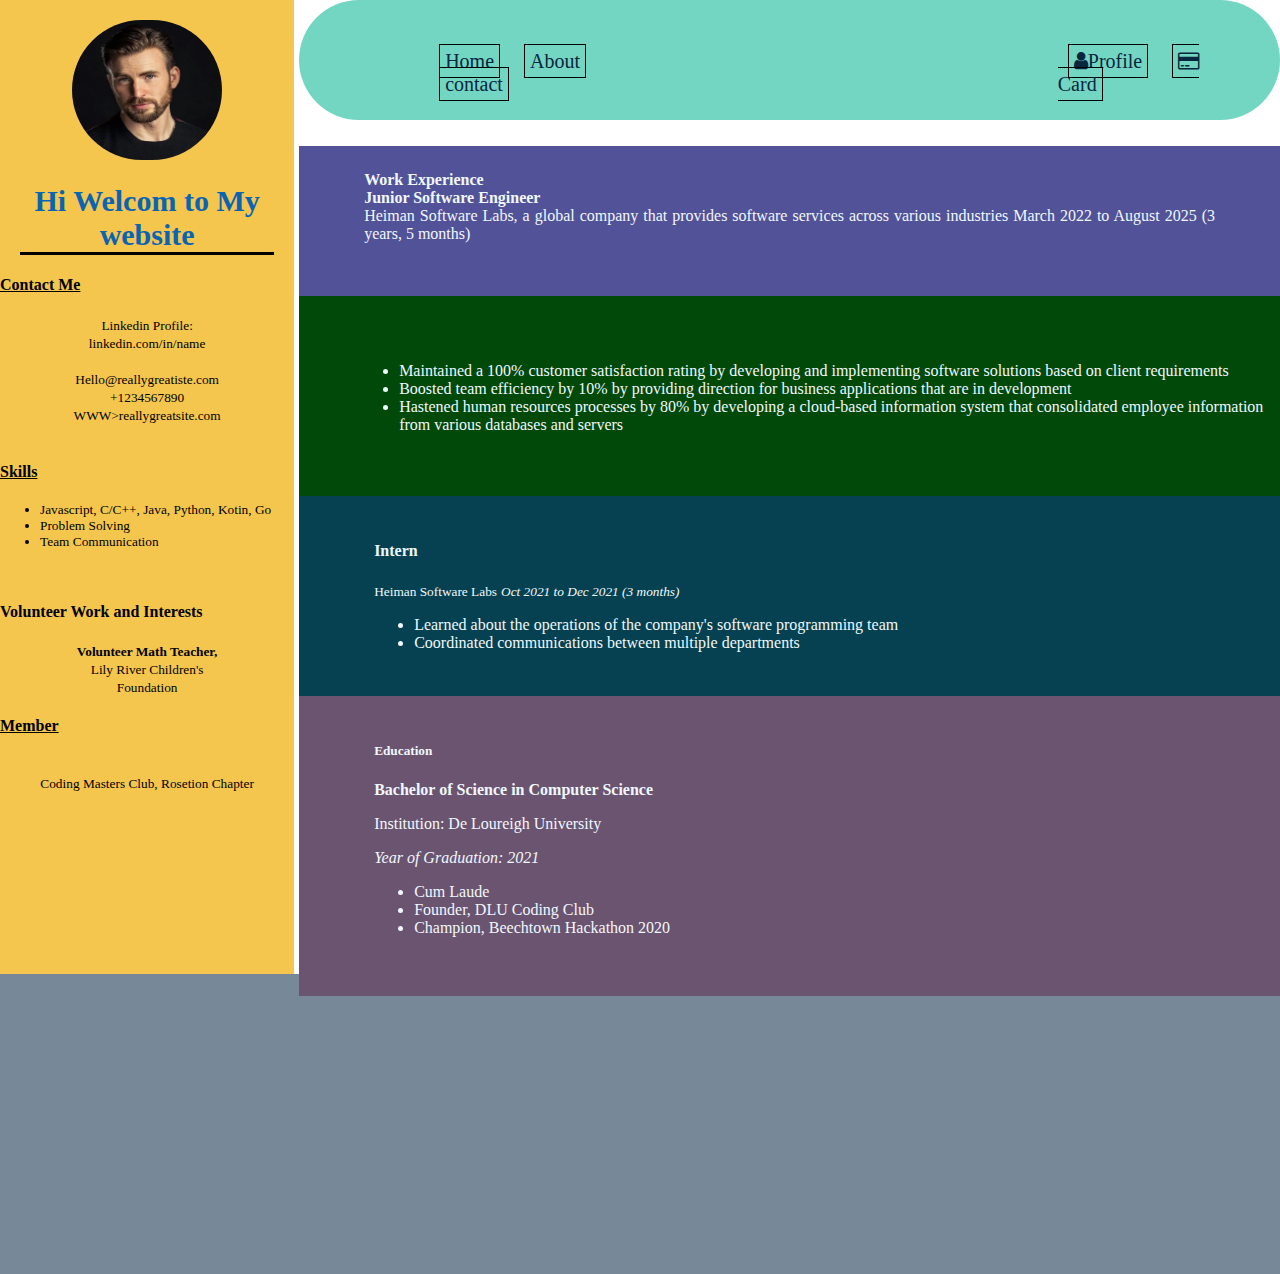
==== alaminsikder.html @ ac90fa9d "first commit" ====
<!DOCTYPE html>
<html lang="en">
<head>
    <meta charset="UTF-8">
    <meta http-equiv="X-UA-Compatible" content="IE=edge">
    <meta name="viewport" content="width=device-width, initial-scale=1.0">
    <title>Document</title>
    <link rel="stylesheet" href="alaminsikder.css">
    <link rel="stylesheet" href="https://stackpath.bootstrapcdn.com/font-awesome/4.7.0/css/font-awesome.min.css">
</head>
<body>
    <section>
        <aside>
            <img style="border-radius: 110px; height: 140px; width: 150px;" src="hi.jpg" alt="">
            <h3>Hi Welcom to My website</h3>
            <h4><b><u>Contact Me</u></b></h4>
            <div>
                <small>Linkedin Profile: <br> linkedin.com/in/name</small><br><br>

                <small>Hello@reallygreatiste.com</small><br>
                <small>+1234567890</small><br>
                <small>WWW>reallygreatsite.com</small><br><br>
            </div>
            <h4><b><u>Skills</u></b></h4>
            <div id="class5">
                <small>
                    <ul>
                        <li>Javascript, C/C++, Java, Python, Kotin, Go</li>
                        <li>Problem Solving</li>
                        <li>Team Communication</li>
                    </ul>
                </small>
            </div><br>
            <h4><b>Volunteer Work and Interests</b></h4>
            <small><b>Volunteer Math Teacher,</b><br>Lily River Children's <br>Foundation</small><br>
            <h4><b><u>Member</u></b></h4><br>
            <small>Coding Masters Club, Rosetion Chapter</small>

        </aside>
        <aside class="id"></aside>
        <header>
            <nav class="main">
                <div class="lokal1">
                    <a href="">Home</a>
                    <a href="">About</a>
                    <a href="">contact</a>
                </div>
                <div class="lokal2">
                    <a href=""><i class="fa fa-user" aria-hidden="true"></i>Profile</a>
                    <a href=""><i class="fa fa-credit-card" aria-hidden="true"></i>Card</a>
                </div>
            </nav>
            <!-- <div class="id2"></div> -->
            <div class="id3">
                <blockquote><b>Work Experience</b><br><b> Junior Software Engineer</b><br>
                    Heiman Software Labs, a global company
                    that provides software services across
                    various industries
                    March 2022 to August 2025 (3 years, 5 months)

                </blockquote>
            </div>
            <div class="id4">
                <ul id="class">
                    <li>Maintained a 100% customer satisfaction rating by developing and implementing software solutions based on client requirements</li>
                    <li>Boosted team efficiency by 10% by providing direction for business applications that are in development</li>
                    <li>Hastened human resources processes by 80% by developing a cloud-based information system that consolidated employee information from various databases and servers</li>
                </ul>
            </div>
            <div class="id5">
             <div id="class1">
                 <h4>Intern </h4>
                 <small >Heiman Software Labs</small>
                 <small><i>Oct 2021 to Dec 2021 (3 months)</i></small>
                 <ul>
                    <li>Learned about the operations of the company's software programming team</li>
                    <li>Coordinated communications between multiple departments</li>
                 </ul>
              </div>
            </div>
            <div class="id6">
                <div id="calss6">
                  <h5>Education</h5>
                    <b>Bachelor of Science in Computer Science</b>
                    <p>Institution: De Loureigh University</p>
                    <i>Year of Graduation: 2021</i>
                   <ul>
                      <li>Cum Laude</li>
                      <li>Founder, DLU Coding Club</li>
                      <li>Champion, Beechtown Hackathon 2020</li>
                    </ul>
                </div>
            </div>
        </header>
  
       
    </section>
    <footer>
        
    </footer>
 
    
    
    
</body>
</html>
---- alaminsikder.css ----
body{
    background-color: white;
    margin: 0px;
    padding: 0px;
}
section{
    display: flex;
}
aside{
    background-color:rgb(244,198,78);
    height: 953.50px;
    width: 30%;
    text-align: center;
    padding-top: 20px;
}
h3{
    border-bottom: 3px solid black;
    margin: 20px;
    color: rgb(10, 100, 180);
    font-size: 30px;
}
header{
    background-color:rgb(115,214,195);
    height: 120px;
    width:100%;
    border-radius: 60px;
    
}
.main{
     margin: 50px;
     display: flex;
     text-align: start;
    
}
.lokal1{
    
    margin-left: 80px;
    

}
a{
    margin-top: 22px;
    text-decoration: none;
    margin: 10px;
    color: rgb(8, 37, 62);
    font-size: 20PX;
    border: 1PX solid black;
    padding: 5PX;
}
a:hover{
    background-color: mistyrose;
    border-bottom: 2px solid red;
}
.lokal2{

   margin-left: 400px;
}
.id{
    background-color:white;
    height: 800px;
    width: 0.50%;
    
}
h4{
    text-align: left;
    
}
#class5{
    text-align:justify;
}
.id2{
    height: 5%;
    width: 100%;
    background-color: blue;
}
.id3{
    height: 150px;
    width: 100%;
    background-color: rgb(82, 82, 152);
    text-align: justify;
}
blockquote{
    color: aliceblue;
    padding:  25px;
}
.id4{
    height: 150px;
    width: 100%;
    background-color: rgb(1, 73, 9);
    padding: 25px;
}
#class{
    padding: 25px;
    color: aliceblue;
    margin-left: 50px;
}
.id5{
    height: 200px;
    width: 100%;
    background-color: rgb(5, 65, 80);
}
#class1{
    padding: 25px;
    color: aliceblue;
    margin-left: 50px;
}
.id6{
    height: 300px;
    width: 100%;
    background-color: rgb(107, 84, 111);
   
    color: aliceblue;
}
#calss6{
    margin-left: 50px;
    padding: 25px;
}
footer{
    background-color: lightslategray;
    height: 300px;
    width: 100%;
}
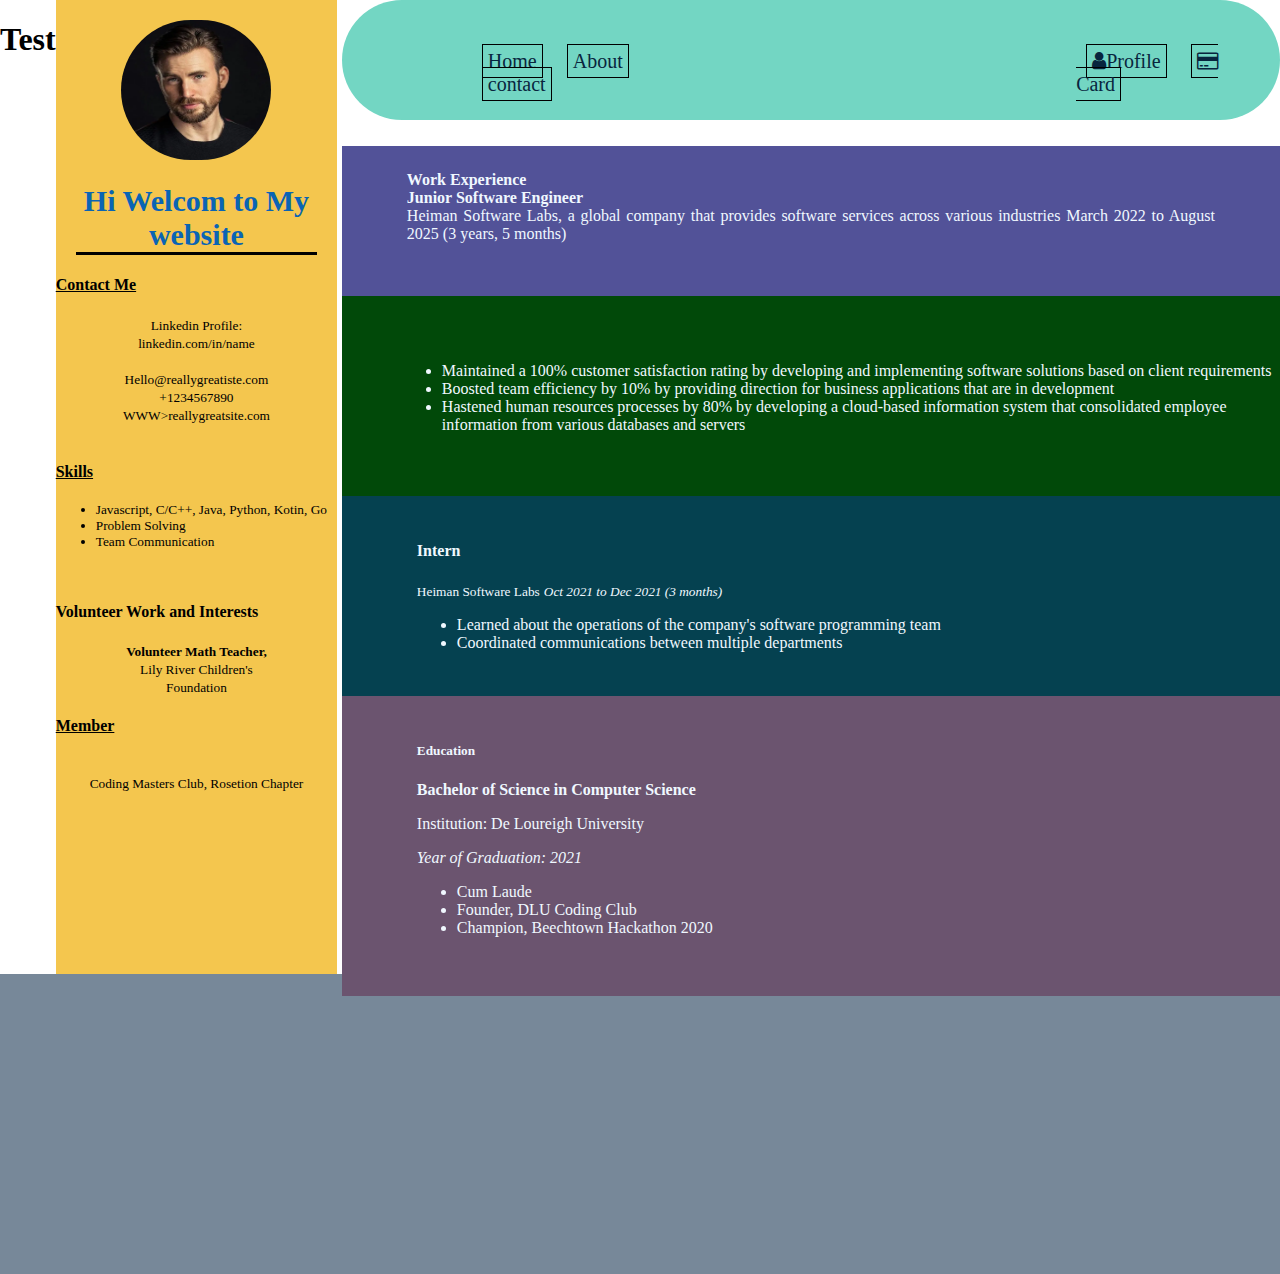
==== commit 64914f03: "test" ====
--- a/alaminsikder.html
+++ b/alaminsikder.html
@@ -10,6 +10,7 @@
 </head>
 <body>
     <section>
+        <h1>Test</h1>
         <aside>
             <img style="border-radius: 110px; height: 140px; width: 150px;" src="hi.jpg" alt="">
             <h3>Hi Welcom to My website</h3>
